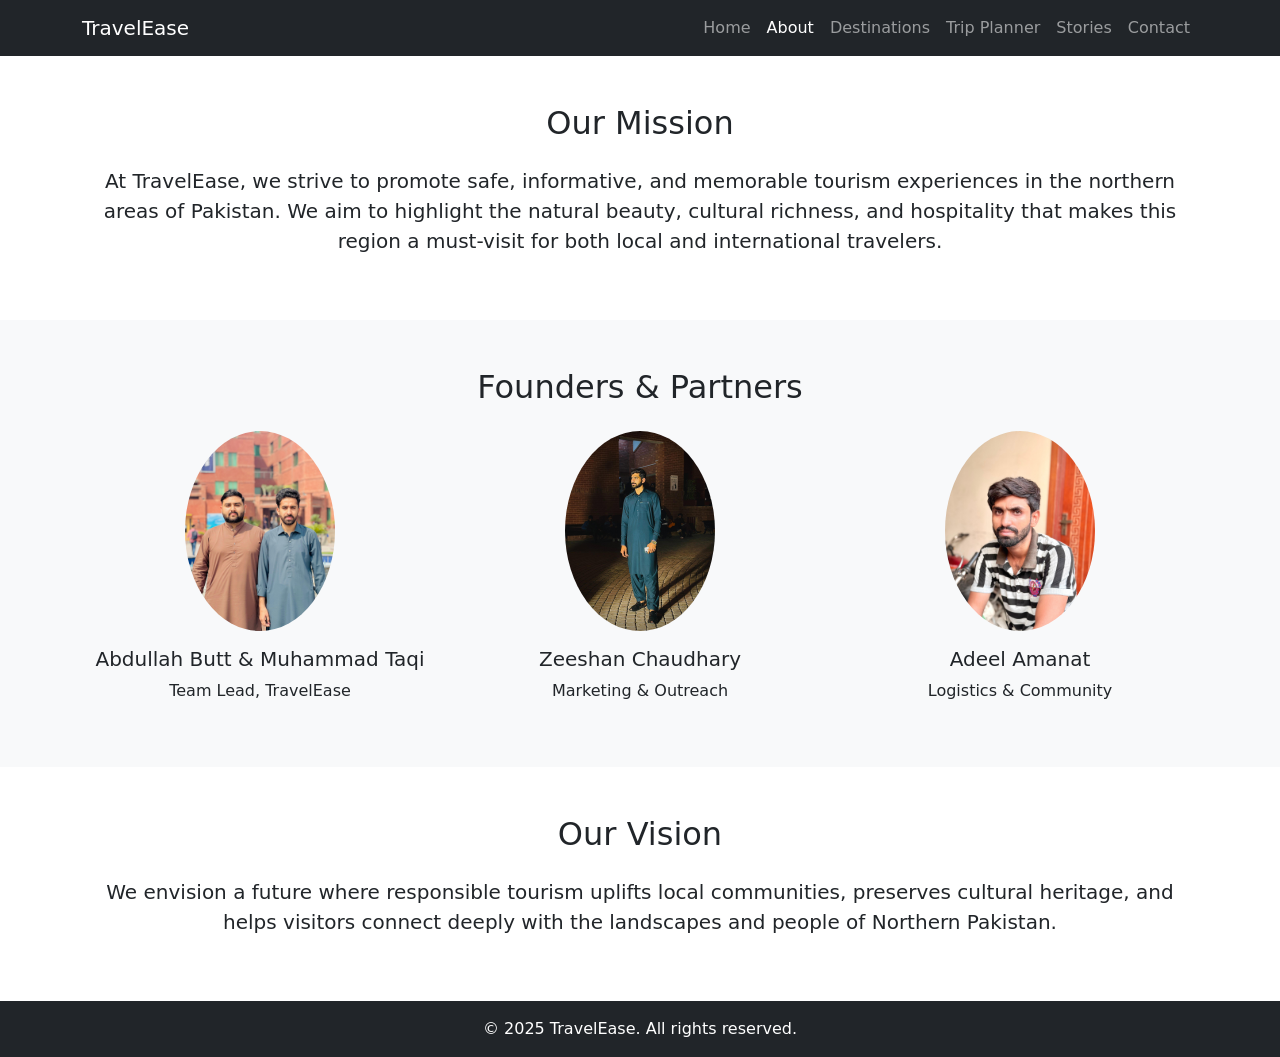
==== src/about.html @ ca5c140c "Add About Page with Html and Css" ====
<!DOCTYPE html>
<html lang="en">
<head>
  <meta charset="UTF-8" />
  <meta name="viewport" content="width=device-width, initial-scale=1.0"/>
  <title>About Us - TravelEase</title>
  <link rel="stylesheet" href="https://cdn.jsdelivr.net/npm/bootstrap@5.3.0/dist/css/bootstrap.min.css">
  <link rel="stylesheet" href="css/about.css" />
</head>
<body>
  <!-- Navbar -->
  <nav class="navbar navbar-expand-lg navbar-dark bg-dark">
    <div class="container">
      <a class="navbar-brand" href="index.html">TravelEase</a>
      <button class="navbar-toggler" type="button" data-bs-toggle="collapse" data-bs-target="#navbarNav">
        <span class="navbar-toggler-icon"></span>
      </button>
      <div class="collapse navbar-collapse" id="navbarNav">
        <ul class="navbar-nav ms-auto">
          <li class="nav-item"><a class="nav-link" href="index.html">Home</a></li>
          <li class="nav-item"><a class="nav-link active" href="about.html">About</a></li>
          <li class="nav-item"><a class="nav-link" href="destinations.html">Destinations</a></li>
          <li class="nav-item"><a class="nav-link" href="trip-planner.html">Trip Planner</a></li>
          <li class="nav-item"><a class="nav-link" href="stories.html">Stories</a></li>
          <li class="nav-item"><a class="nav-link" href="contact.html">Contact</a></li>
        </ul>
      </div>
    </div>
  </nav>

  <!-- About Section -->
  <section class="about container py-5">
    <h2 class="text-center mb-4">Our Mission</h2>
    <p class="lead text-center">At TravelEase, we strive to promote safe, informative, and memorable tourism experiences in the northern areas of Pakistan. We aim to highlight the natural beauty, cultural richness, and hospitality that makes this region a must-visit for both local and international travelers.</p>
  </section>

  <!-- Founders Section -->
  <section class="founders bg-light py-5">
    <div class="container">
      <h2 class="text-center mb-4">Founders & Partners</h2>
      <div class="row text-center">
        <div class="col-md-4">
          <img src="../images/AT.jpg" alt="Founder 1" class="img-fluid rounded-circle mb-3" width="150">
          <h5>Abdullah Butt & Muhammad Taqi</h5>
          <p>Team Lead, TravelEase</p>
        </div>
        <div class="col-md-4">
          <img src="../images/CH.jpg" alt="Founder 2" class="img-fluid rounded-circle mb-3" width="150">
          <h5>Zeeshan Chaudhary</h5>
          <p>Marketing & Outreach</p>
        </div>
        <div class="col-md-4">
          <img src="../images/AD.jpg" alt="Founder 3" class="img-fluid rounded-circle mb-3" width="150">
          <h5>Adeel Amanat</h5>
          <p>Logistics & Community</p>
        </div>
      </div>
    </div>
  </section>

  <!-- Vision Section -->
  <section class="vision container py-5">
    <h2 class="text-center mb-4">Our Vision</h2>
    <p class="text-center lead">We envision a future where responsible tourism uplifts local communities, preserves cultural heritage, and helps visitors connect deeply with the landscapes and people of Northern Pakistan.</p>
  </section>

  <!-- Footer -->
  <footer class="bg-dark text-white text-center py-3">
    <p class="mb-0">&copy; 2025 TravelEase. All rights reserved.</p>
  </footer>

  <script src="https://cdn.jsdelivr.net/npm/bootstrap@5.3.0/dist/js/bootstrap.bundle.min.js"></script>
</body>
</html>
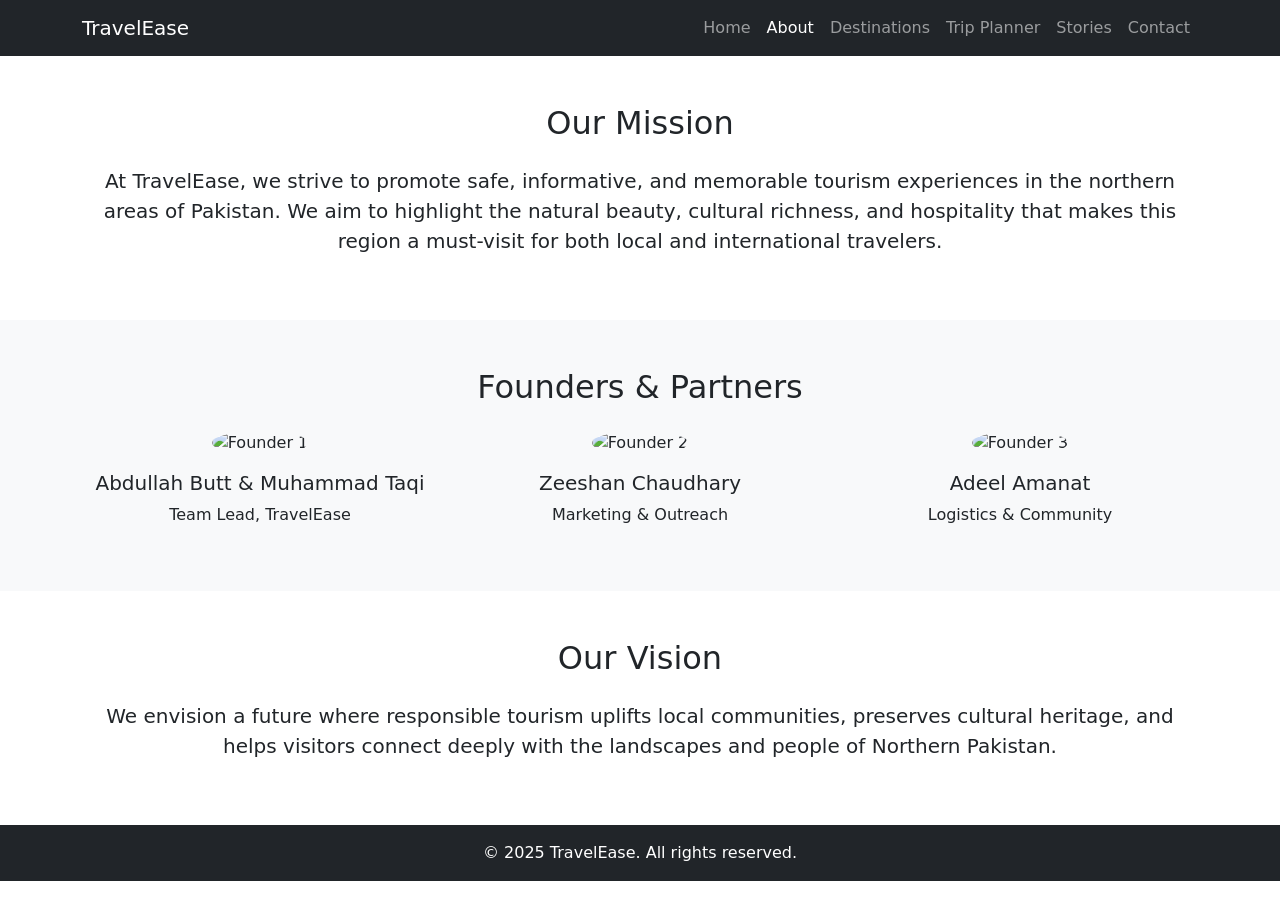
==== commit ea41bb32: "Edit all files" ====
--- a/src/about.html
+++ b/src/about.html
@@ -19,7 +19,7 @@
         <ul class="navbar-nav ms-auto">
           <li class="nav-item"><a class="nav-link" href="index.html">Home</a></li>
           <li class="nav-item"><a class="nav-link active" href="about.html">About</a></li>
-          <li class="nav-item"><a class="nav-link" href="destinations.html">Destinations</a></li>
+          <li class="nav-item"><a class="nav-link" href="destination.html">Destinations</a></li>
           <li class="nav-item"><a class="nav-link" href="trip-planner.html">Trip Planner</a></li>
           <li class="nav-item"><a class="nav-link" href="stories.html">Stories</a></li>
           <li class="nav-item"><a class="nav-link" href="contact.html">Contact</a></li>
@@ -40,17 +40,17 @@
       <h2 class="text-center mb-4">Founders & Partners</h2>
       <div class="row text-center">
         <div class="col-md-4">
-          <img src="../images/AT.jpg" alt="Founder 1" class="img-fluid rounded-circle mb-3" width="150">
+          <img src="images/AT.jpg" alt="Founder 1" class="img-fluid rounded-circle mb-3" width="150">
           <h5>Abdullah Butt & Muhammad Taqi</h5>
           <p>Team Lead, TravelEase</p>
         </div>
         <div class="col-md-4">
-          <img src="../images/CH.jpg" alt="Founder 2" class="img-fluid rounded-circle mb-3" width="150">
+          <img src="images/CH.jpg" alt="Founder 2" class="img-fluid rounded-circle mb-3" width="150">
           <h5>Zeeshan Chaudhary</h5>
           <p>Marketing & Outreach</p>
         </div>
         <div class="col-md-4">
-          <img src="../images/AD.jpg" alt="Founder 3" class="img-fluid rounded-circle mb-3" width="150">
+          <img src="images/AD.jpg" alt="Founder 3" class="img-fluid rounded-circle mb-3" width="150">
           <h5>Adeel Amanat</h5>
           <p>Logistics & Community</p>
         </div>
